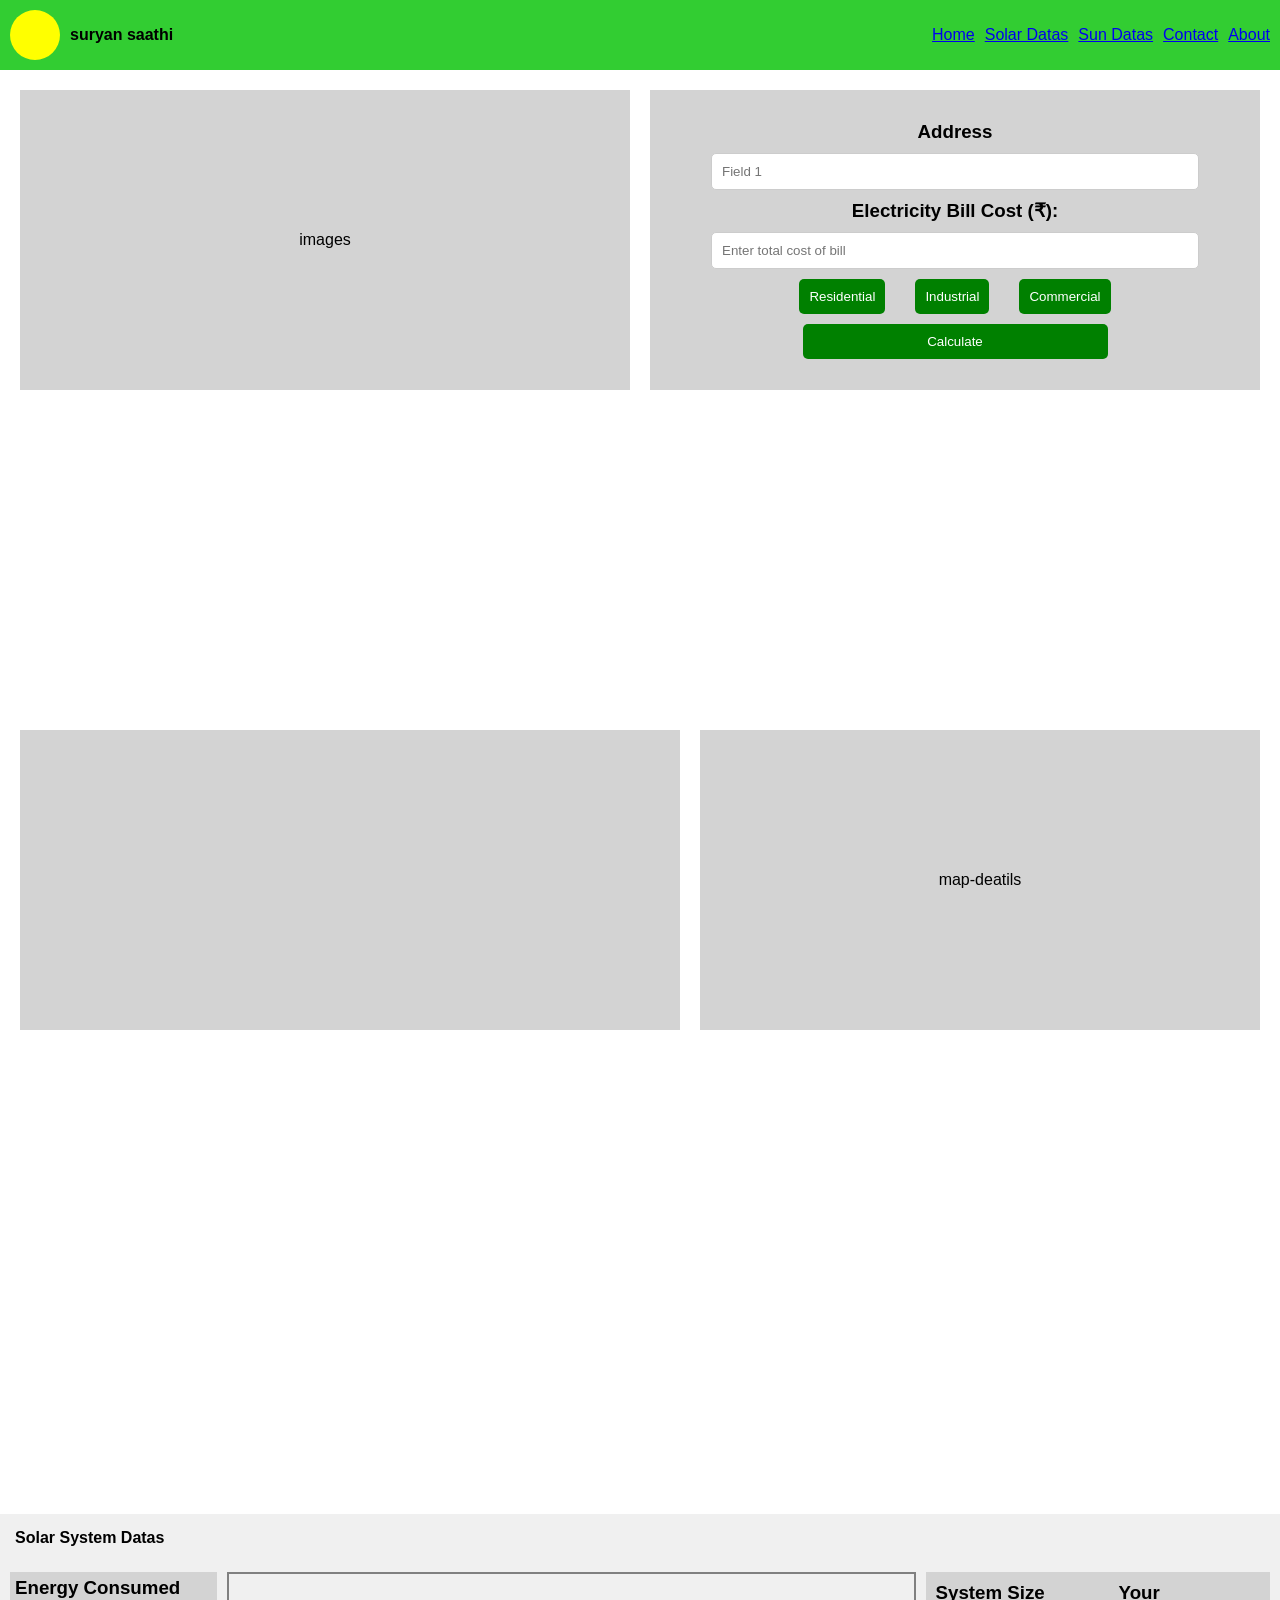
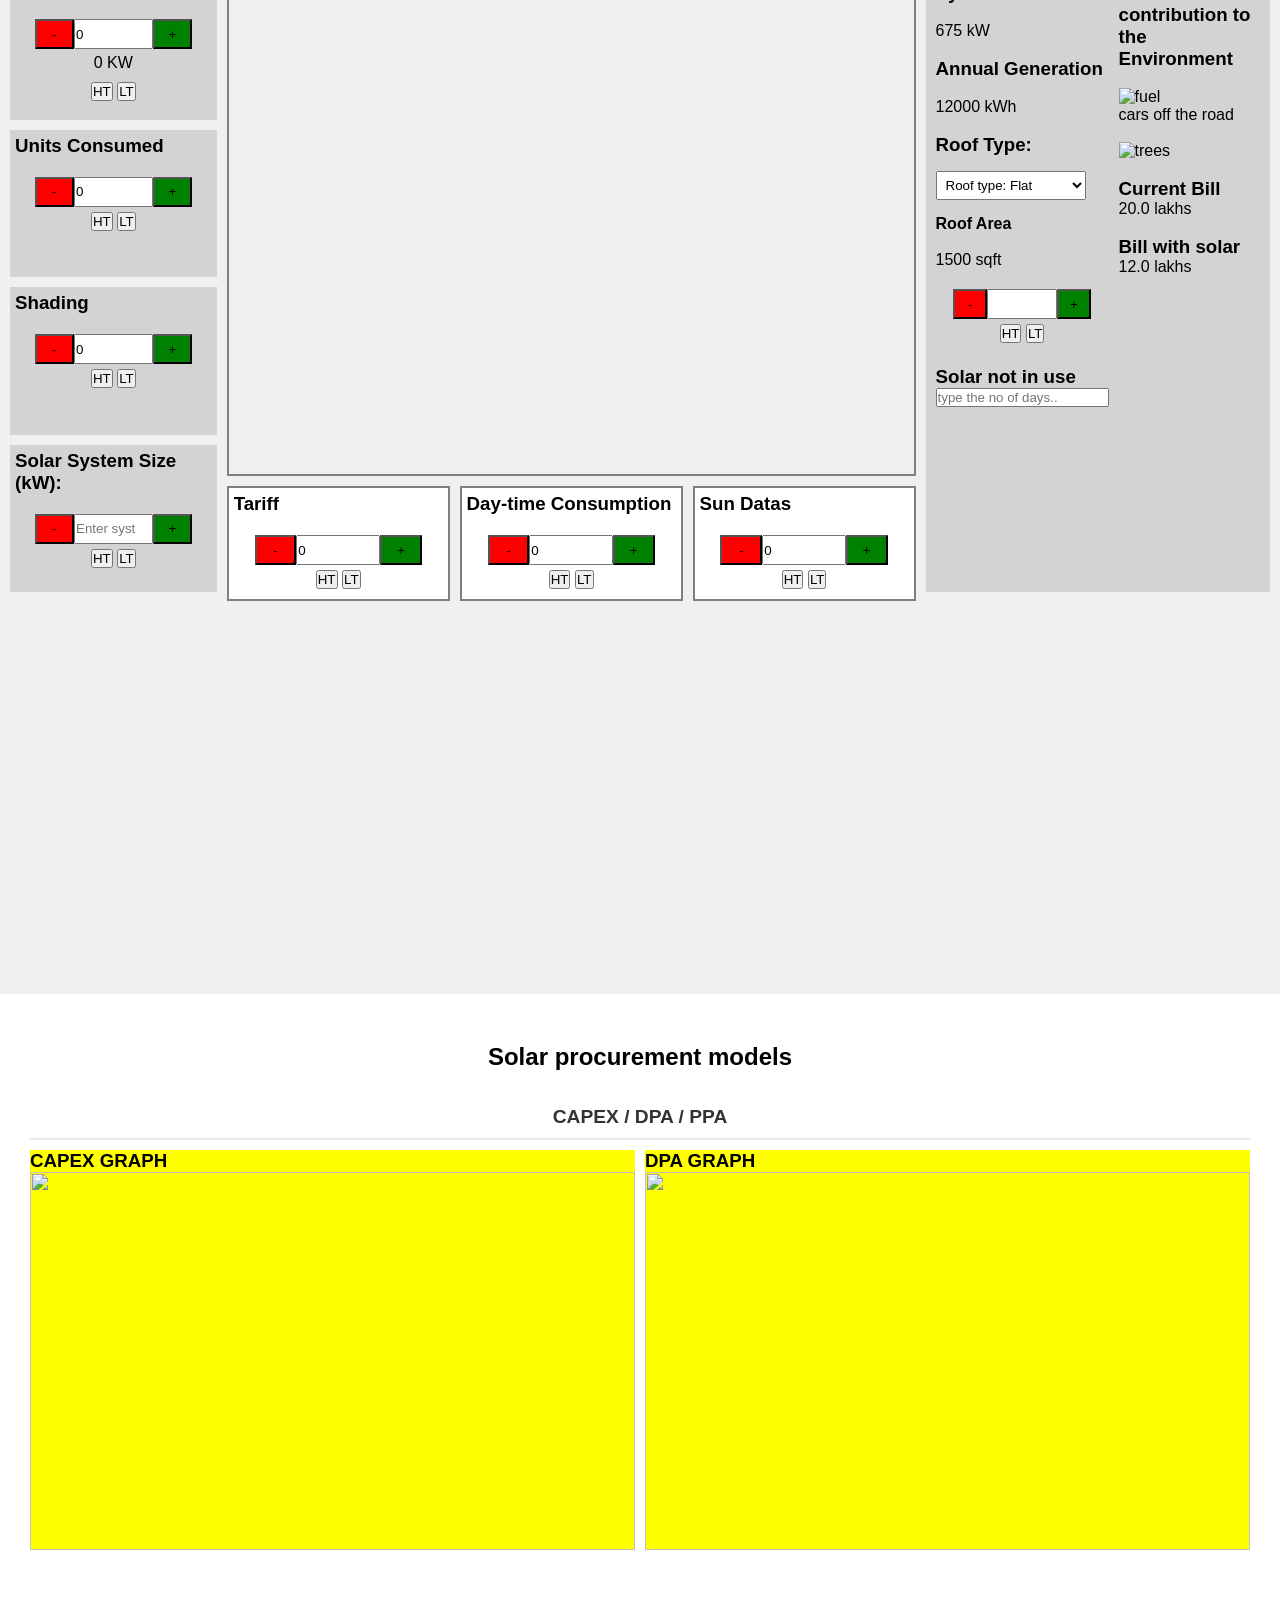
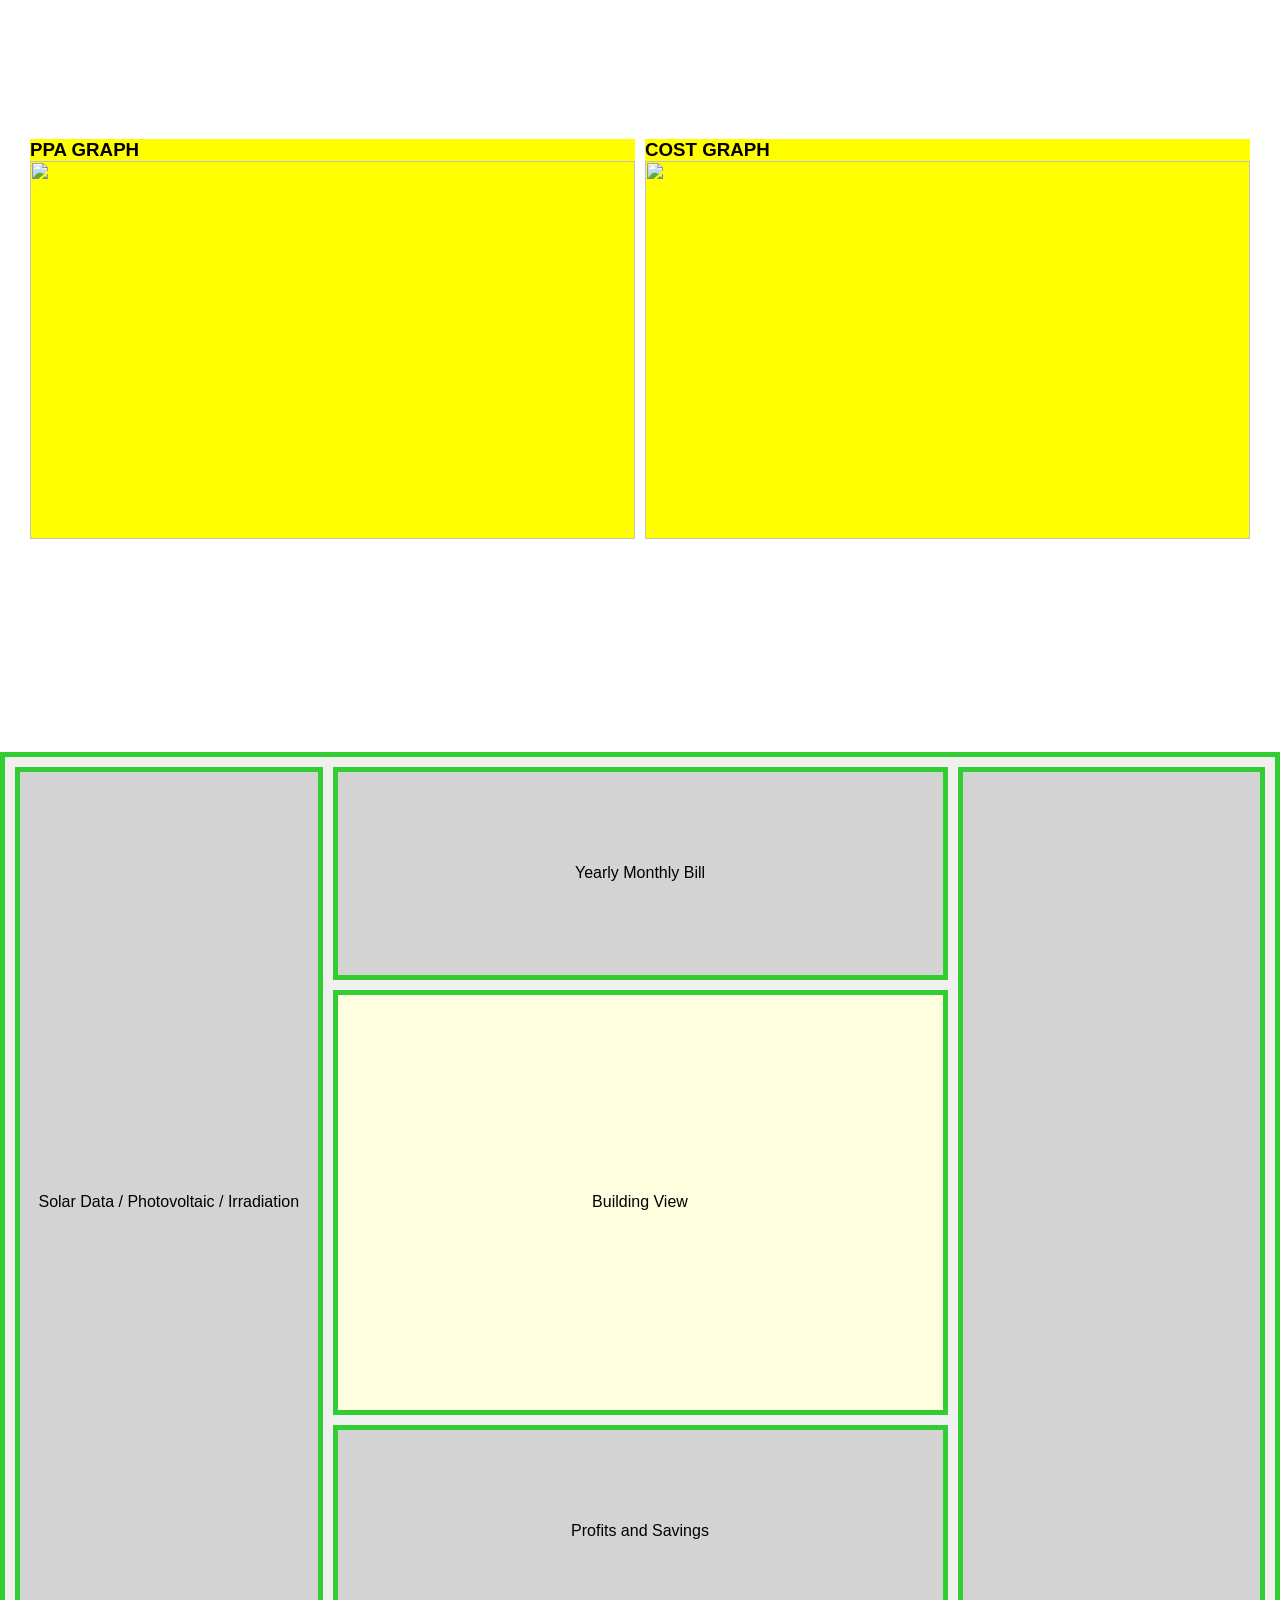
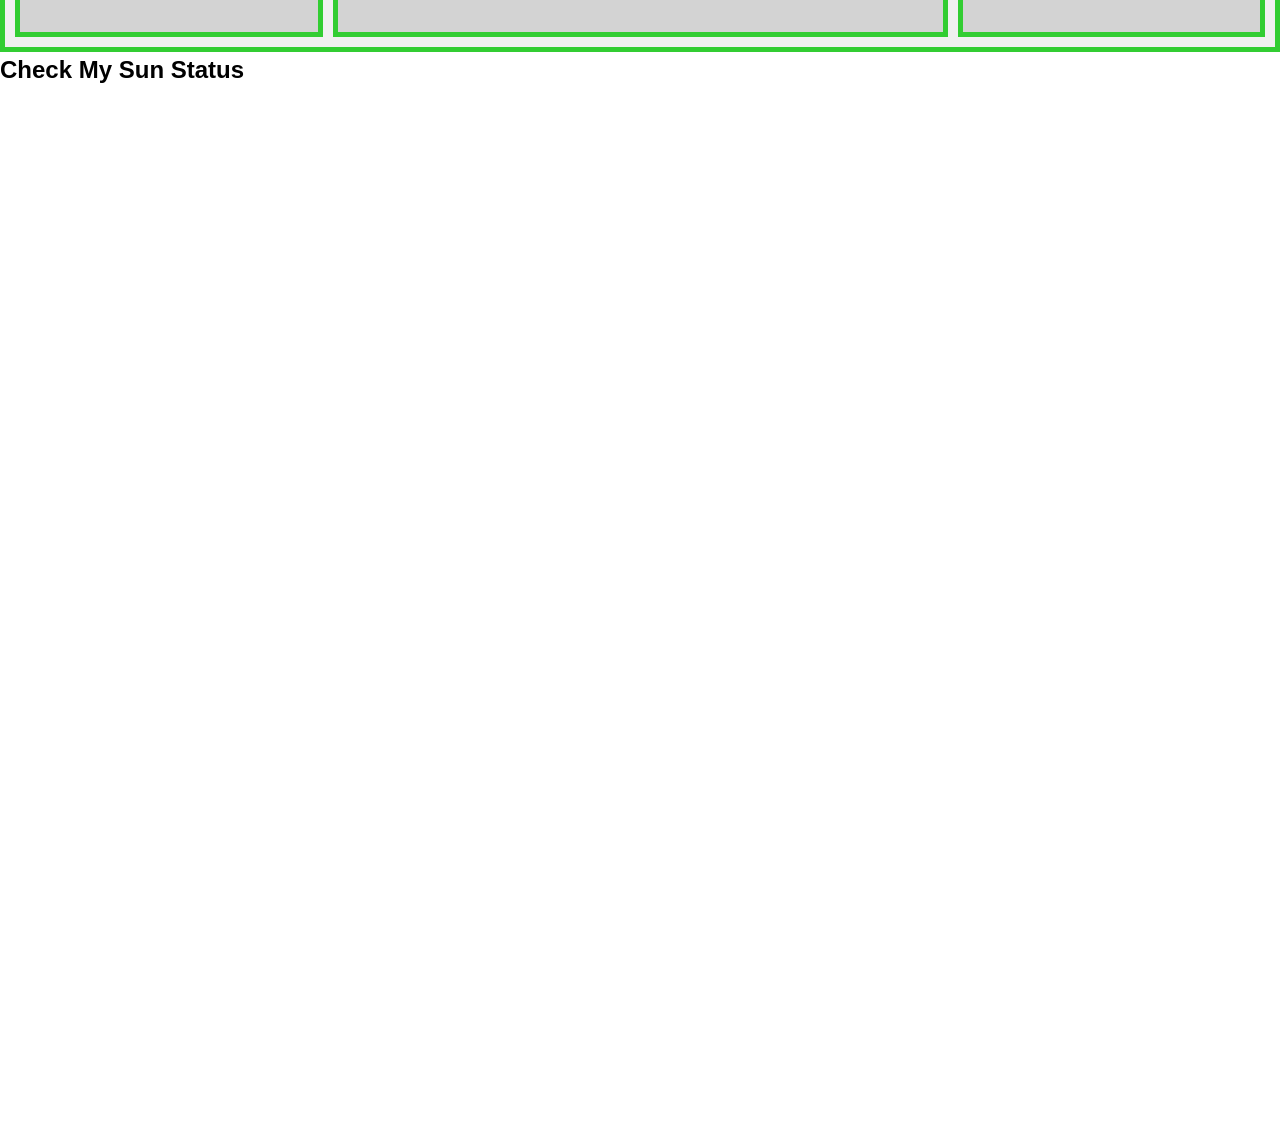
==== webfiles/Dashboard.html @ 4c44cd5d "Dashboard changed" ====
<!DOCTYPE html>
<html lang="en">
<head>
    <meta charset="UTF-8">
    <meta name="viewport" content="width=device-width, initial-scale=1.0">
    <title>Document</title>
    <link rel="stylesheet" href="Dashboard.css">
</head>
<body>
    <section class="navigation-bar">
        <header>
            <div class="profile">
                <div class="avatar"></div>
                <div class="username">suryan saathi</div>
            </div>
            <nav class="nav-buttons">
                <ul type="none">
                    <li><a href="#">Home</a></li>
                    <li><a href="#">Solar Datas</a></li>
                    <li><a href="#">Sun Datas</a></li>
                    <li><a href="#">Contact</a></li>
                    <li><a href="#">About</a></li>
                </ul>
            </nav>
        </header>
        <main>
            <iframe src="/webfiles/home.html" frameborder="0" class="page1"></iframe>
            <iframe src="/webfiles/Solarcalc.html" frameborder="0" class="page2"></iframe>
            <iframe src="/webfiles/procument.html" frameborder="0" class="page3"></iframe>
            <iframe src="/webfiles/solardatas.html" frameborder="0" class="page4"></iframe>
            <br>    
            <h2>Check My Sun Status</h2>
            <iframe src="https://suncalc.org/#/48.85826,2.29451,17" frameborder="0" class="page5">
            </iframe>
            <iframe src="/webfiles/Contact.html" frameborder="0" class="page6"></iframe>
        </main>
    </section>
</body>
</html>
---- webfiles/Dashboard.css ----
* {
    margin: 0;
    padding: 0;
    box-sizing: border-box;
}

body {
    font-family: Arial, sans-serif;
    overflow-x: hidden;
}
header {
    display: flex;
    justify-content: space-between;
    align-items: center;
    background-color: limegreen;
    padding: 10px;
}

.profile {
    display: flex;
    align-items: center;
}

.avatar {
    width: 50px;
    height: 50px;
    background-color: yellow;
    border-radius: 50%;
    margin-right: 10px;
}

.username {
    font-weight: bold;
}

.nav-buttons {
    display: flex;
    gap: 10px;
}

.nav-buttons ul {
    border: none;
    border-radius: 5px;
    cursor: pointer;
    display: flex;
    gap: 10px;
}
.page1{
    width: 100%;
    height: 160vh;
}
.page2{
    width: 100vw;
    height: 120vh;
}
.page3{
    width: 100%;
    height: 150vh;
}
.page4{
    width: 100%;
    height: 100vh;
}
.page5{
    width: 100%;
    height: 100vh;
}

@media (max-width: 1020px) {
    .page1{
        width: 100%;
        height: 180vh;
    }
}
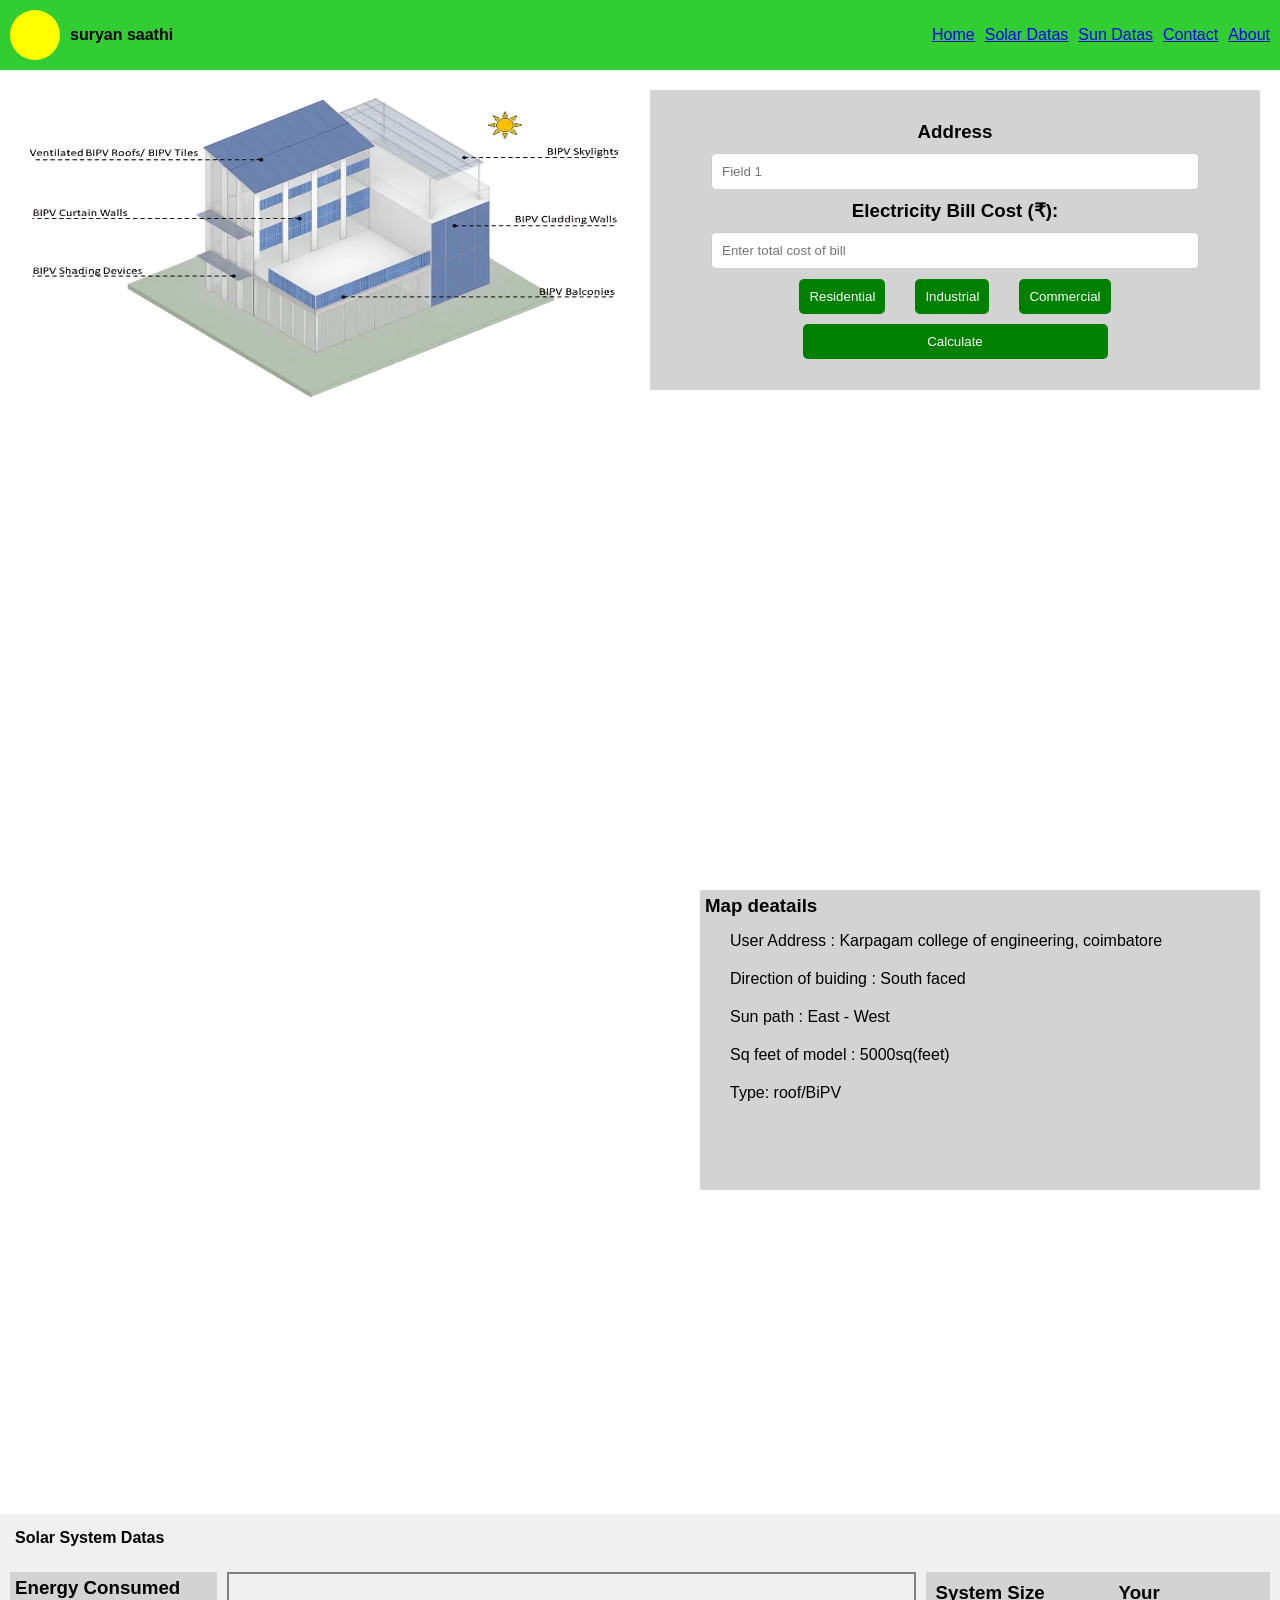
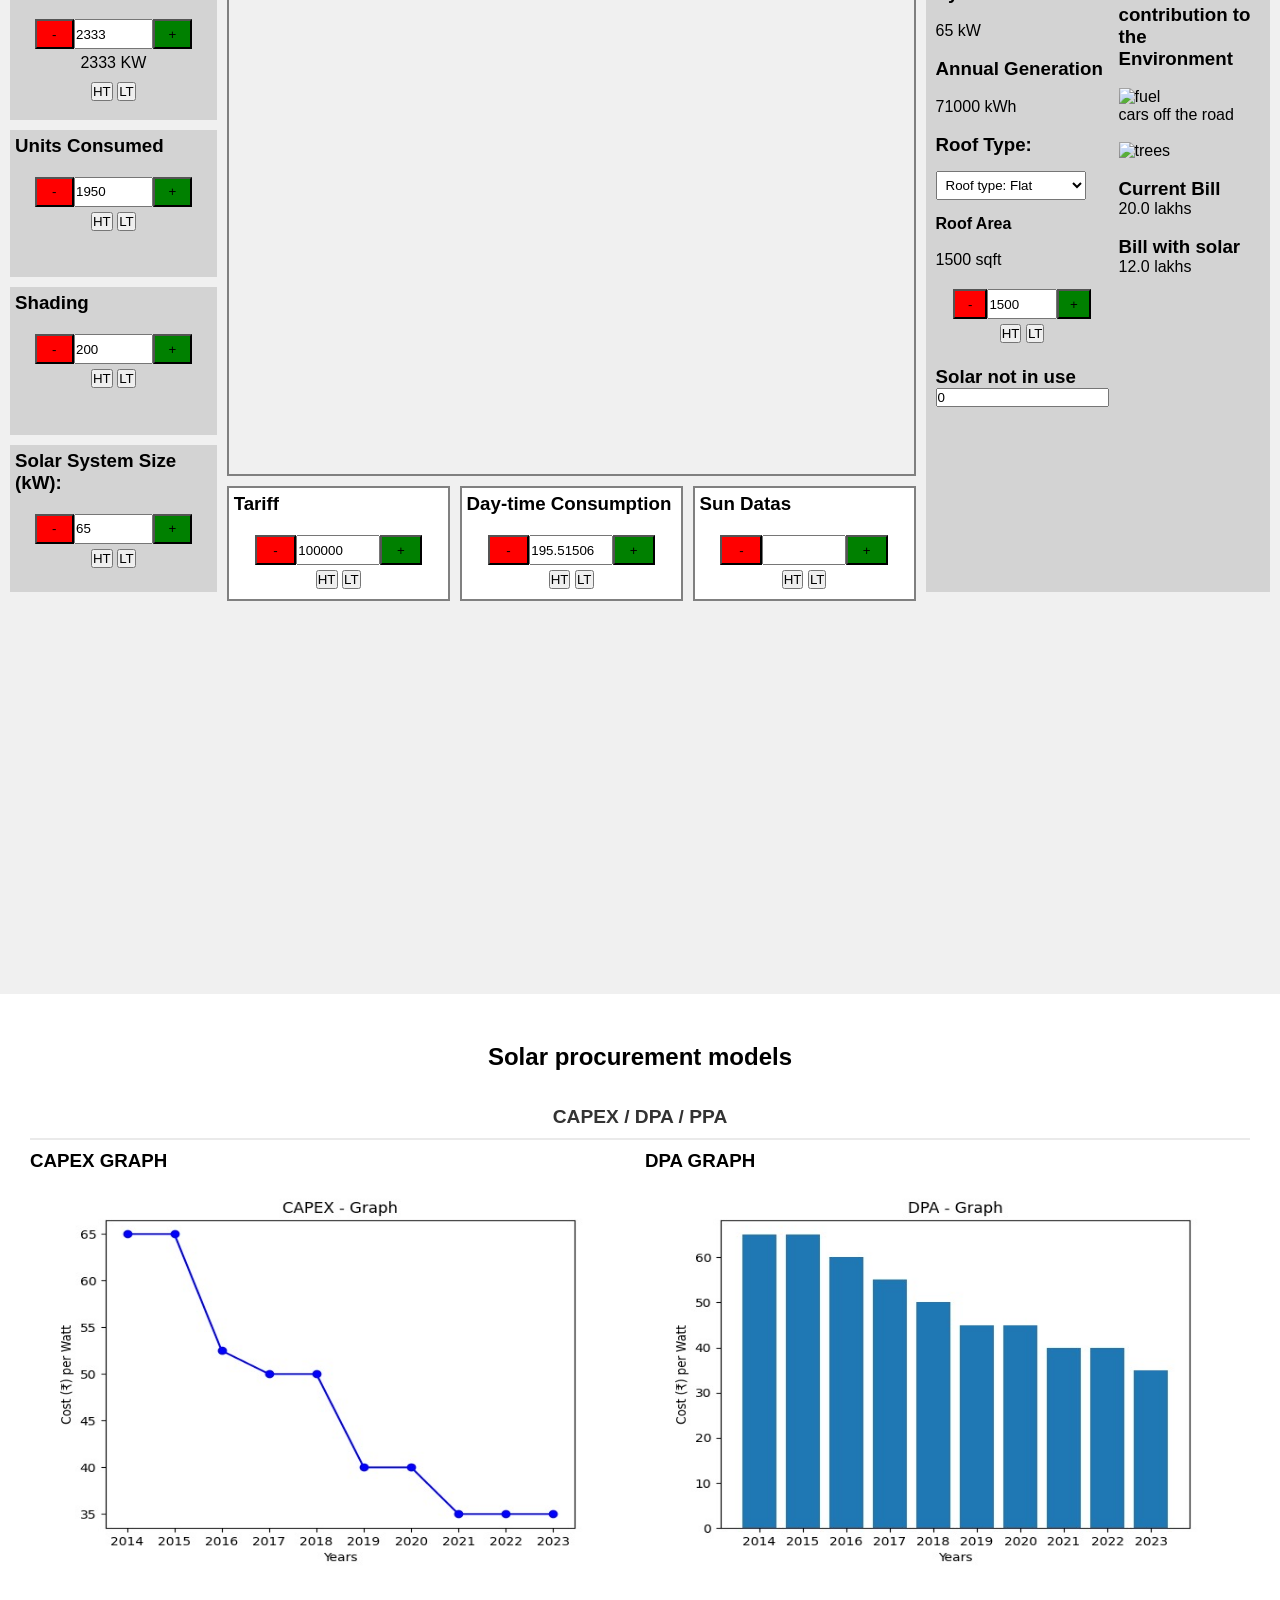
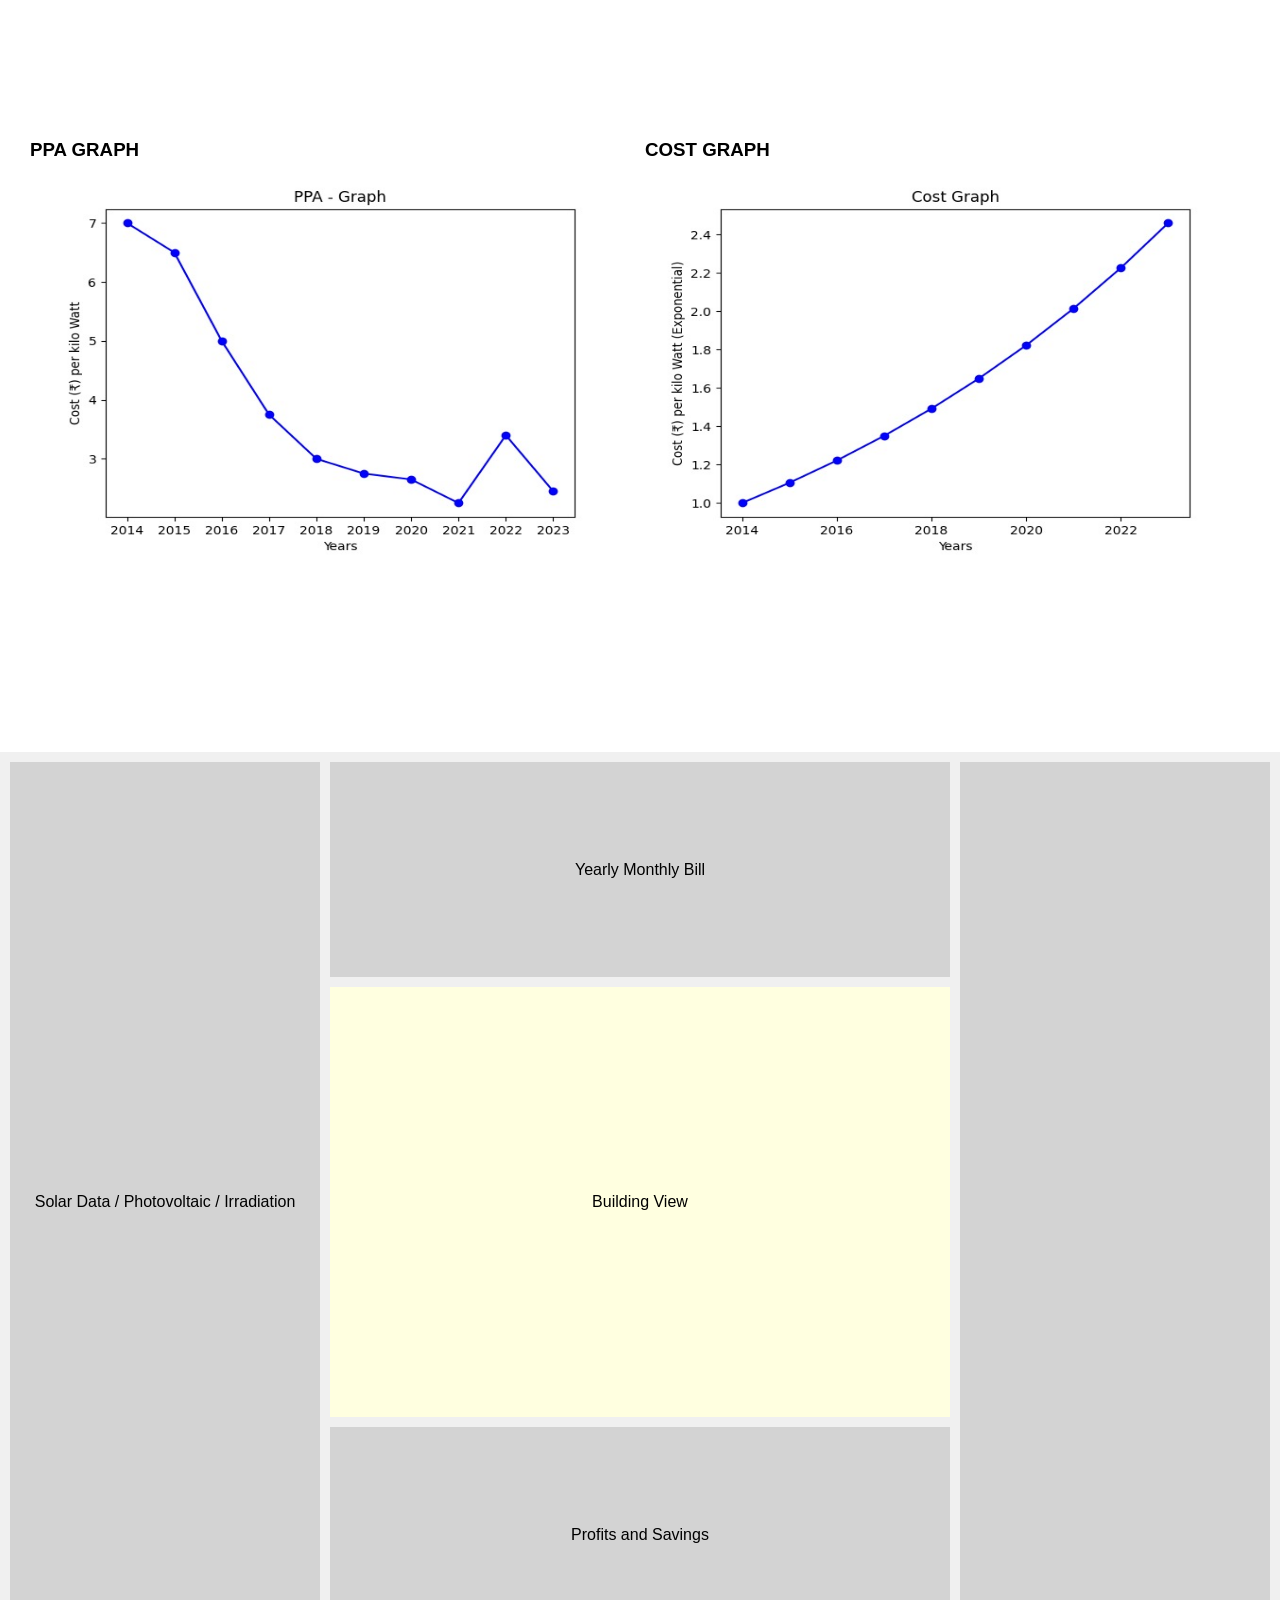
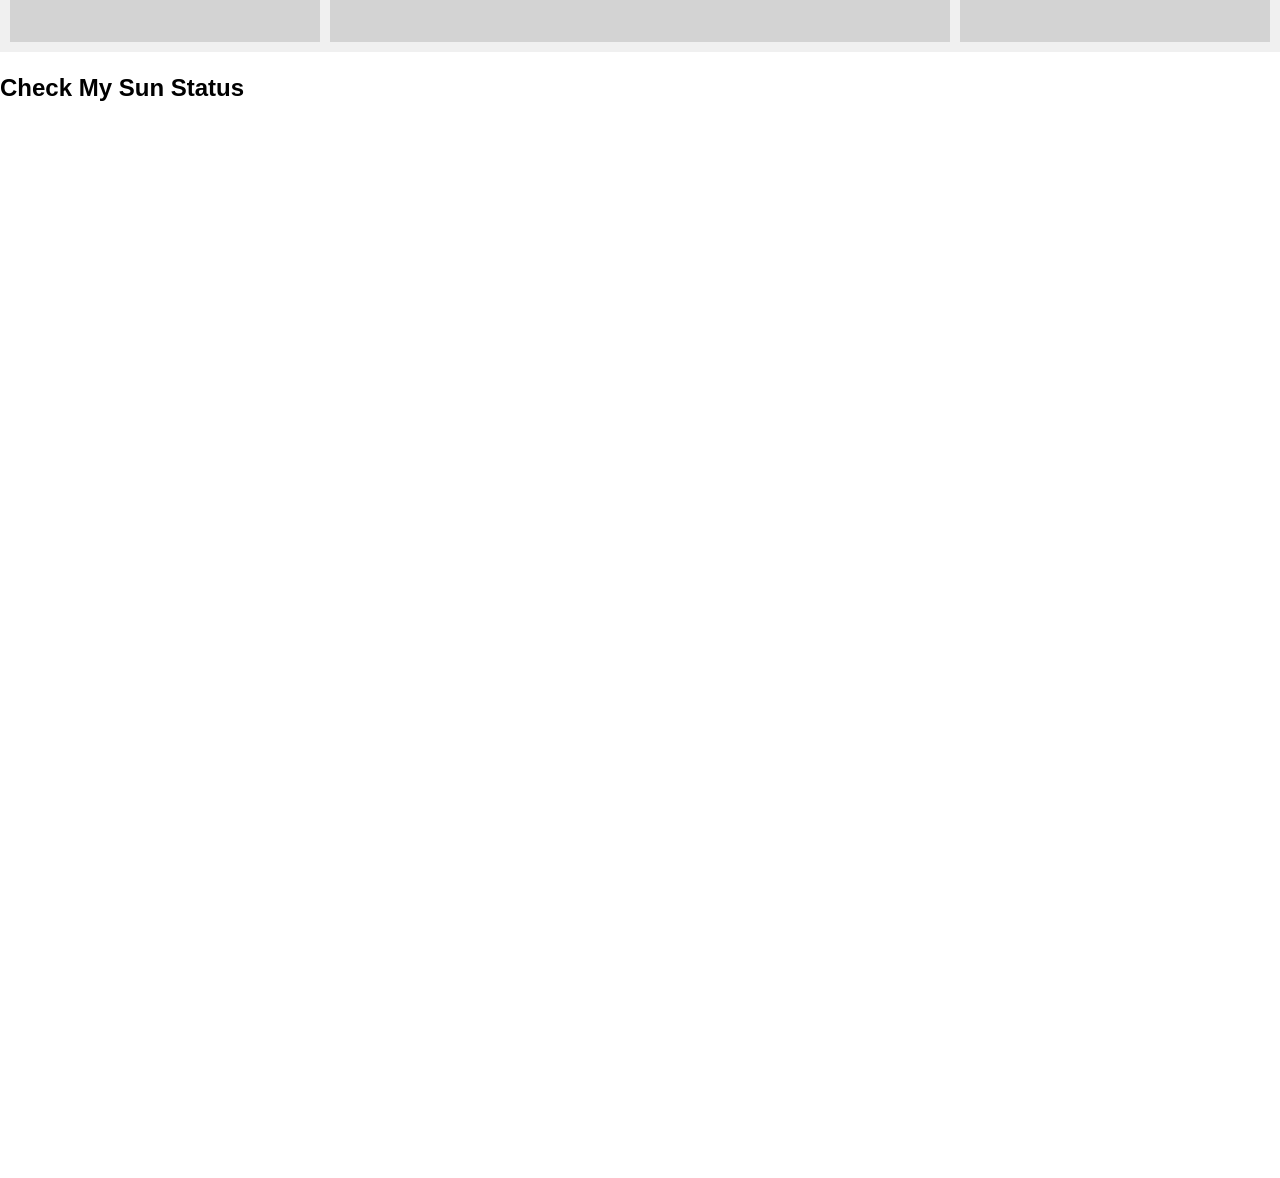
==== commit 87c7cd6a: "changes checking" ====
--- a/webfiles/Dashboard.html
+++ b/webfiles/Dashboard.html
@@ -28,8 +28,10 @@
             <iframe src="/webfiles/Solarcalc.html" frameborder="0" class="page2"></iframe>
             <iframe src="/webfiles/procument.html" frameborder="0" class="page3"></iframe>
             <iframe src="/webfiles/solardatas.html" frameborder="0" class="page4"></iframe>
-            <br>    
+            <br> 
+            <br>   
             <h2>Check My Sun Status</h2>
+            <br>
             <iframe src="https://suncalc.org/#/48.85826,2.29451,17" frameborder="0" class="page5">
             </iframe>
             <iframe src="/webfiles/Contact.html" frameborder="0" class="page6"></iframe>
